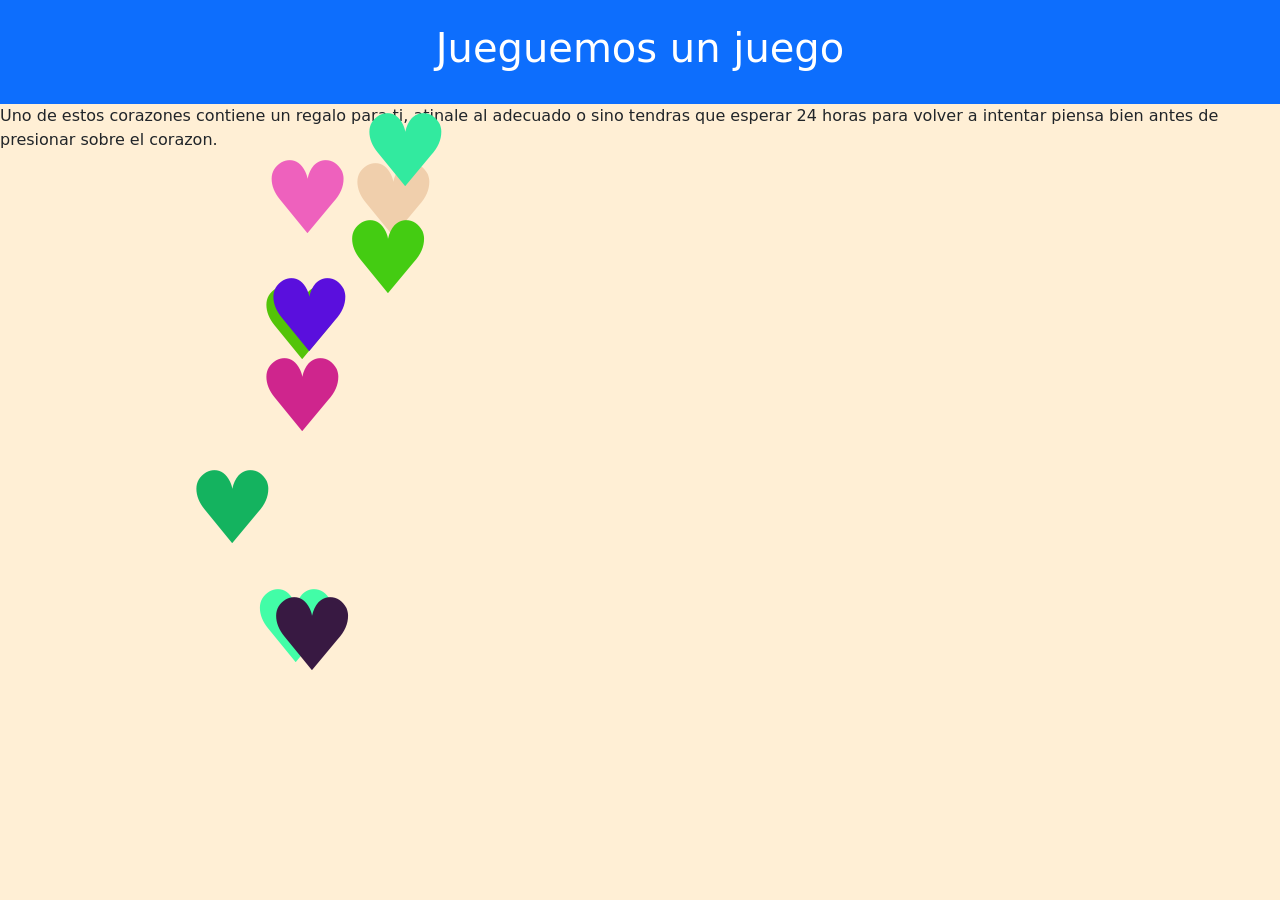
==== index.html @ c6b3d2e0 "fix: estilos" ====
<!DOCTYPE html>
<head>  
  
  <meta name="viewport" content="width=device-width, height=device-height, initial-scale=1.0, user-scalable=no;user-scalable=0;"/> 
  <link href="https://cdn.jsdelivr.net/npm/bootstrap@5.0.2/dist/css/bootstrap.min.css" rel="stylesheet" integrity="sha384-EVSTQN3/azprG1Anm3QDgpJLIm9Nao0Yz1ztcQTwFspd3yD65VohhpuuCOmLASjC" crossorigin="anonymous">
  <style>
  div>* {
    width: 50px;
    height:50px;
    background-color:transparent;
    position:fixed;
    color: green;
    font-size: 100px;
    cursor: hand;    
  }

  div.animatedDivs{
    cursor: hand;
  }

  body{
    background: papayawhip;
  }
  </style>
</head>
<body>
  <section class="text-center p-4 bg-primary text-white">
    <h1>
      Jueguemos un juego
    </h1>
  </section>  
  <p class="fs-6">
    Uno de estos corazones contiene un regalo para ti, 
    atinale al adecuado o sino tendras que esperar 24 horas para volver
    a intentar piensa bien antes de presionar sobre el corazon.
  </p>
  <div class="animatedDivs"></div>
  <script src="https://code.jquery.com/jquery-3.6.0.min.js" integrity="sha256-/xUj+3OJU5yExlq6GSYGSHk7tPXikynS7ogEvDej/m4=" crossorigin="anonymous"></script>
  <script src="./Games.js"></script>
</body>
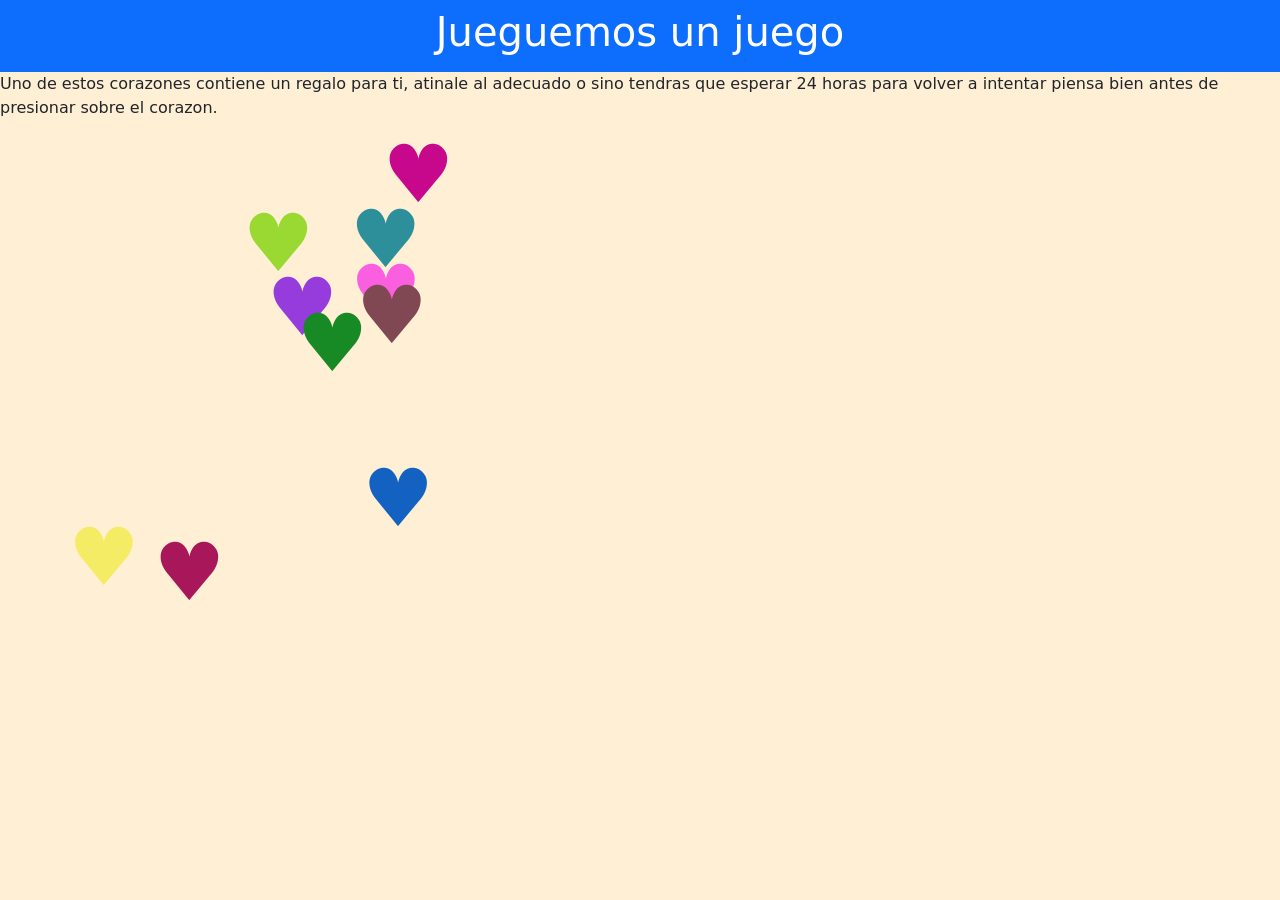
==== commit 596ac72f: "fix: estilos" ====
--- a/index.html
+++ b/index.html
@@ -10,7 +10,7 @@
     background-color:transparent;
     position:fixed;
     color: green;
-    font-size: 100px;
+    font-size: 5rem;
     cursor: hand;    
   }
 
@@ -24,7 +24,7 @@
   </style>
 </head>
 <body>
-  <section class="text-center p-4 bg-primary text-white">
+  <section class="text-center p-2 bg-primary text-white">
     <h1>
       Jueguemos un juego
     </h1>
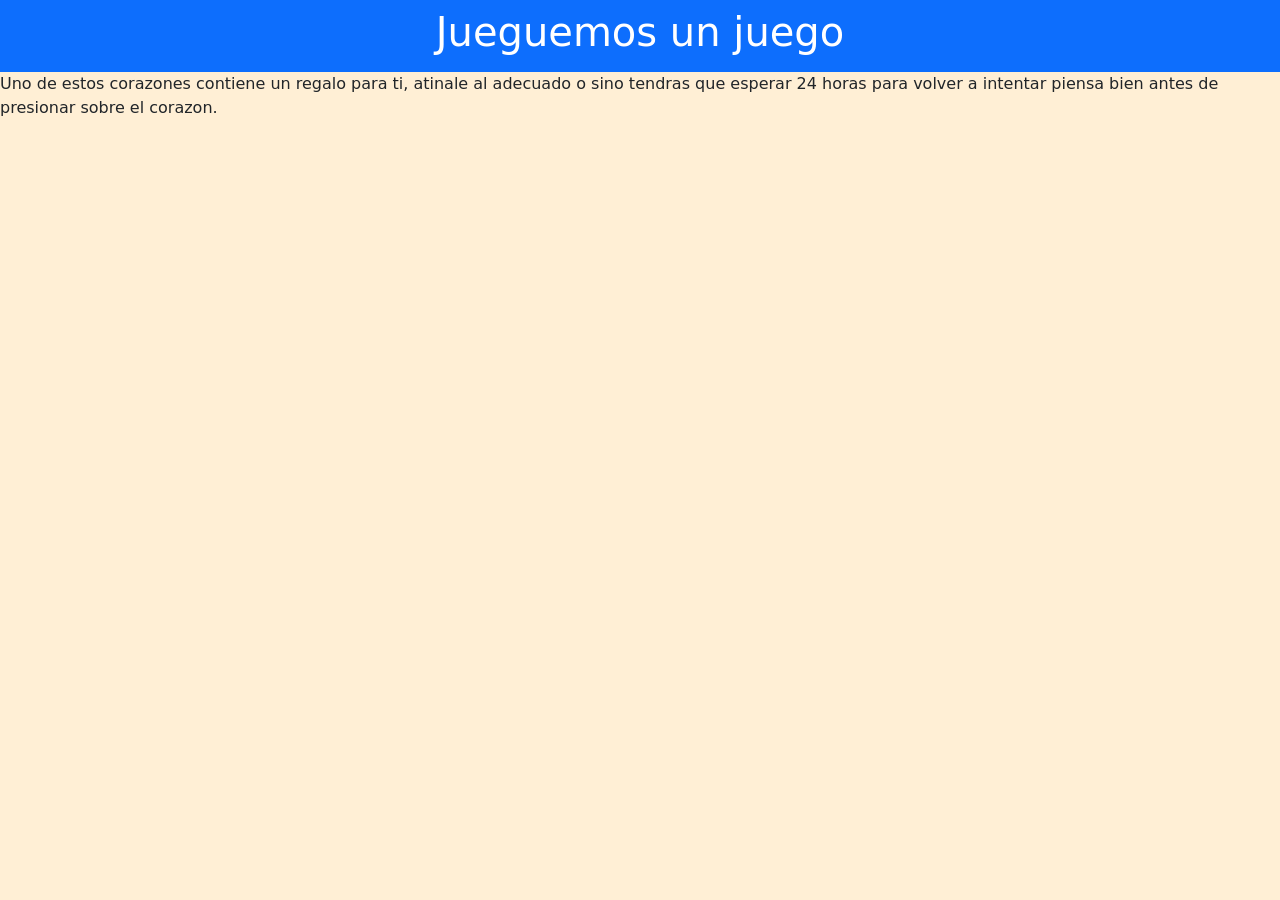
==== commit 0665fb6b: "fix: estilos" ====
--- a/index.html
+++ b/index.html
@@ -2,15 +2,16 @@
 <head>  
   
   <meta name="viewport" content="width=device-width, height=device-height, initial-scale=1.0, user-scalable=no;user-scalable=0;"/> 
+  <link rel="stylesheet" href="https://maxst.icons8.com/vue-static/landings/line-awesome/font-awesome-line-awesome/css/all.min.css">
+  <link rel="stylesheet" href="https://maxst.icons8.com/vue-static/landings/line-awesome/line-awesome/1.3.0/css/line-awesome.min.css">
   <link href="https://cdn.jsdelivr.net/npm/bootstrap@5.0.2/dist/css/bootstrap.min.css" rel="stylesheet" integrity="sha384-EVSTQN3/azprG1Anm3QDgpJLIm9Nao0Yz1ztcQTwFspd3yD65VohhpuuCOmLASjC" crossorigin="anonymous">
   <style>
   div>* {
     width: 50px;
     height:50px;
     background-color:transparent;
-    position:fixed;
-    color: green;
-    font-size: 5rem;
+    position:fixed;    
+    font-size: 3rem;
     cursor: hand;    
   }
 
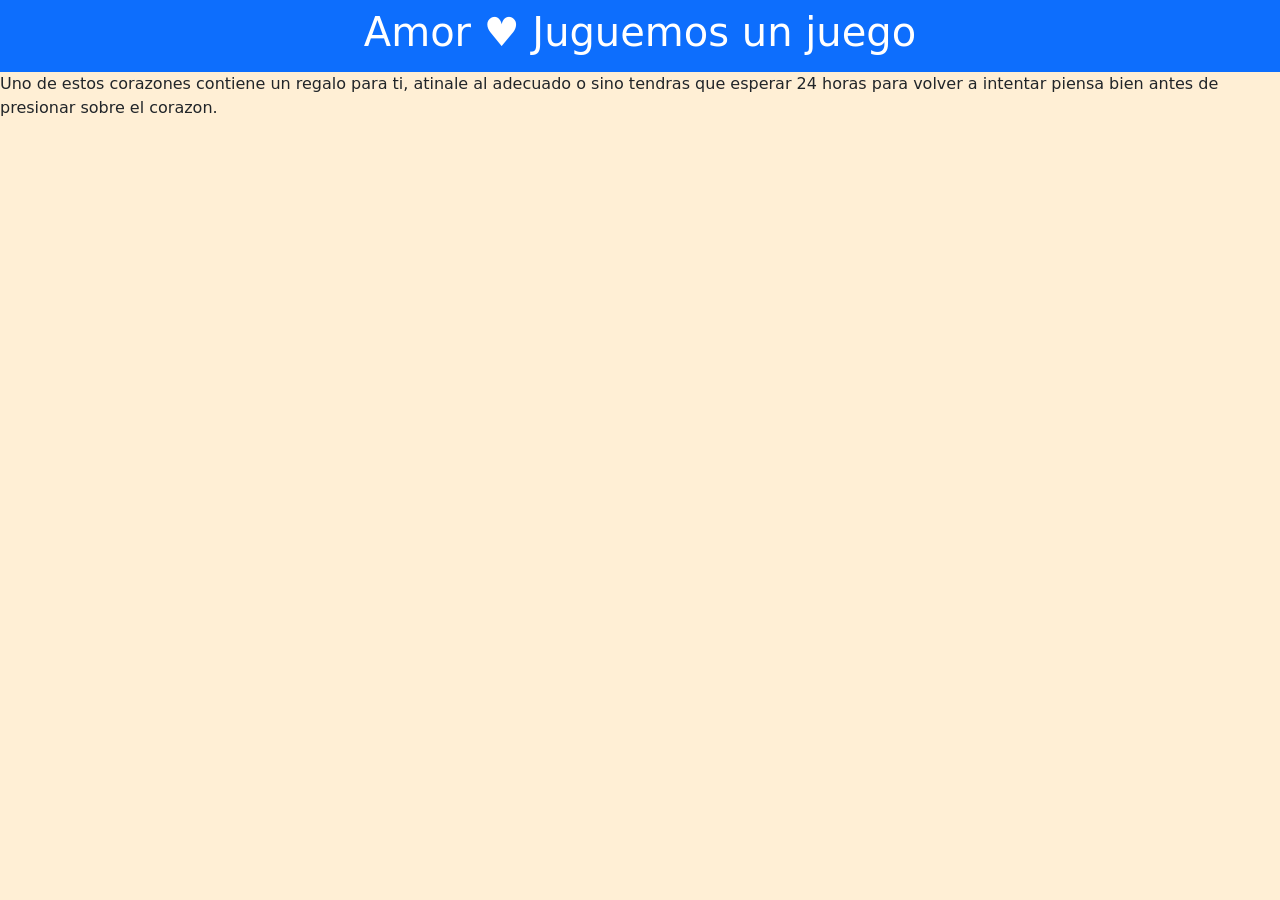
==== commit 6285d5e1: "feat: Js y mejoras feat: Js y mejoras" ====
--- a/index.html
+++ b/index.html
@@ -27,7 +27,7 @@
 <body>
   <section class="text-center p-2 bg-primary text-white">
     <h1>
-      Jueguemos un juego
+      Amor &hearts; Juguemos un juego 
     </h1>
   </section>  
   <p class="fs-6">
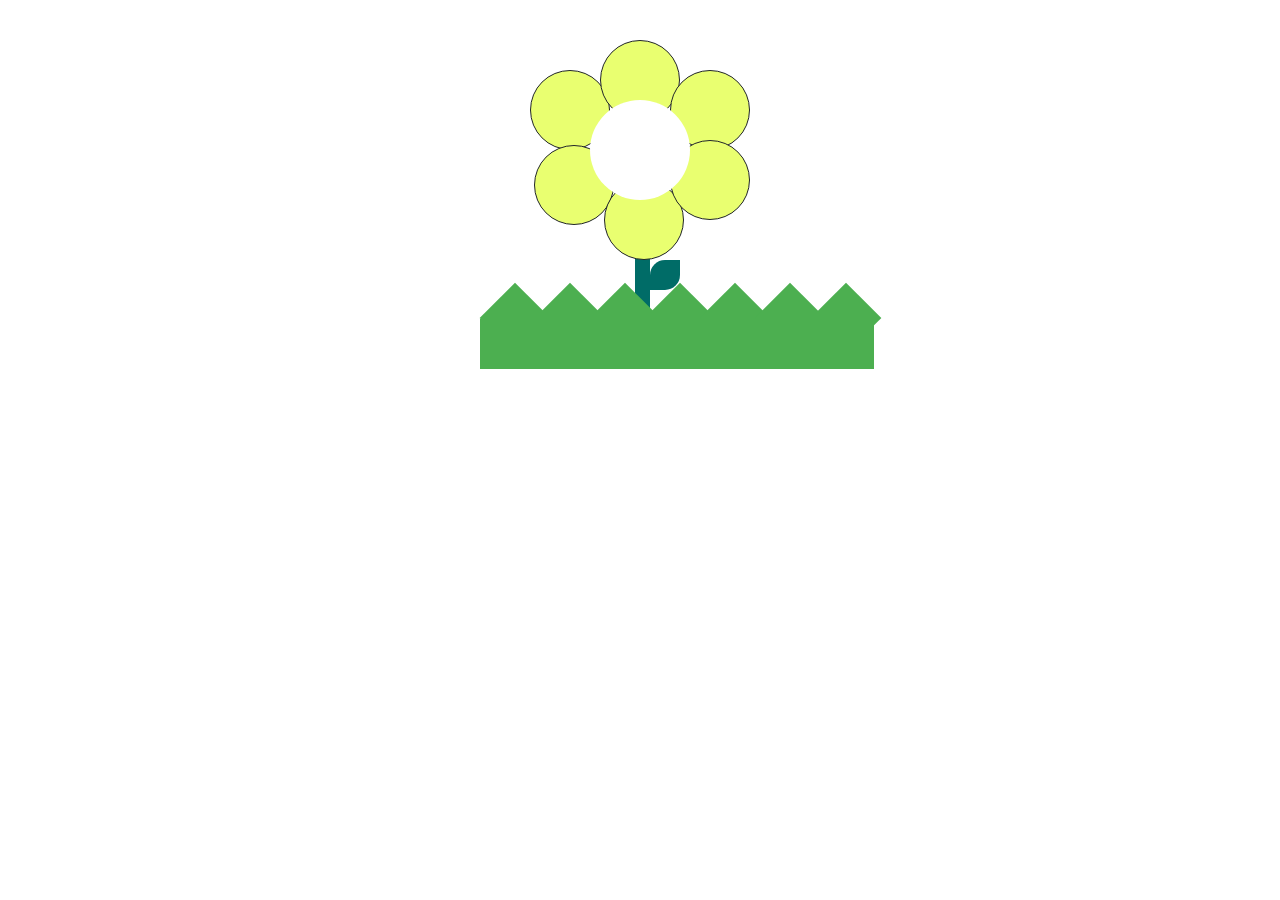
==== commit 56357425: "flores amarillas" ====
--- a/index.html
+++ b/index.html
@@ -1,41 +1,146 @@
 <!DOCTYPE html>
-<head>  
-  
-  <meta name="viewport" content="width=device-width, height=device-height, initial-scale=1.0, user-scalable=no;user-scalable=0;"/> 
-  <link rel="stylesheet" href="https://maxst.icons8.com/vue-static/landings/line-awesome/font-awesome-line-awesome/css/all.min.css">
-  <link rel="stylesheet" href="https://maxst.icons8.com/vue-static/landings/line-awesome/line-awesome/1.3.0/css/line-awesome.min.css">
-  <link href="https://cdn.jsdelivr.net/npm/bootstrap@5.0.2/dist/css/bootstrap.min.css" rel="stylesheet" integrity="sha384-EVSTQN3/azprG1Anm3QDgpJLIm9Nao0Yz1ztcQTwFspd3yD65VohhpuuCOmLASjC" crossorigin="anonymous">
-  <style>
-  div>* {
-    width: 50px;
-    height:50px;
-    background-color:transparent;
-    position:fixed;    
-    font-size: 3rem;
-    cursor: hand;    
-  }
+<html lang="en">
 
-  div.animatedDivs{
-    cursor: hand;
-  }
+<head>
+    <meta charset="UTF-8">
+    <meta name="viewport" content="width=device-width, initial-scale=1.0">
+    <link rel="stylesheet" href="styles.css">
+    <link rel="stylesheet" href="https://cdnjs.cloudflare.com/ajax/libs/animate.css/4.1.1/animate.min.css" />
+    <link href="https://cdn.jsdelivr.net/npm/bootstrap@5.3.2/dist/css/bootstrap.min.css" rel="stylesheet" crossorigin="anonymous">
+    <script>
+        window.onload = init;
+        var petalos;
+        var boton_jugar;
+        var valores;
+        let petalosTotal = 6;
 
-  body{
-    background: papayawhip;
-  }
-  </style>
+        function init() {
+            petalos = document.getElementsByClassName("petalo");
+            asignarEvento();
+            boton_jugar = document.getElementById("botonJugar");
+            boton_jugar.addEventListener("click", abrirJuego);
+        }
+        function asignarValores() {
+            var numero_aleatorio = Math.round(Math.random() * 10);
+            var moneda = numero_aleatorio > 5;
+            valores = [];
+            for (var i = 0; i < petalos.length; i++) {
+                valores[i] = moneda;
+                moneda = !moneda;
+            }
+        }
+        function abrirJuego() {
+            var ventana_actual = document.getElementById("intro");
+            var ventana_juego = document.getElementById("juego");
+            ventana_actual.className = "hidden";
+            ventana_juego.className = "animated fadeIn";
+            asignarValores();
+        }
+        function asignarEvento() {
+            for (var i = 0; i < petalos.length; i++) {
+                petalos[i].addEventListener("click", animar);
+            }
+        }
+        function colorAleatorio() {
+            var r = Math.round(Math.random() * 255);
+            var g = Math.round(Math.random() * 255);
+            var b = Math.round(Math.random() * 255);
+            return "rgb(" + r + "," + g + "," + b + ")";
+        }
+
+        function validarJugada(petalo) {
+            var indice = parseInt(petalo.substr(1));
+            var str;
+
+            if (valores[indice - 1]) {
+                str = "Me quiere";
+            }
+            else {
+                str = "No me quiere";
+            }
+            //alert(mensaje);
+            texto_mensaje.innerHTML = str;
+            mensaje.className = "mostrar animated fadeIn";
+            setTimeout(() => {
+                mensaje.className = "hidden";
+            }, 1000);
+        }
+        /*window.onload = init;
+        var petalos;
+        var contador;
+        
+        function init(){
+            var boton = document.getElementById("boton");
+            boton.addEventListener("click",animar);
+            contador = 0;
+            petalos =         document.getElementsByClassName("petalo");
+        }**/
+
+        function animar(event) {
+            var id_petalo = event.target.id;
+            var petalo = document.getElementById(id_petalo);
+
+            // Cambiar el color aleatoriamente
+            petalo.style.backgroundColor = colorAleatorio();
+
+            // Aplicar una transición de opacidad
+            petalo.style.transition = "opacity 1s"; // Ajusta la duración de la transición según tus preferencias
+            petalo.style.opacity = "0"; // Cambia la opacidad a 0 para que desaparezca suavemente
+
+            // Después de la transición, oculta el pétalo
+            petalo.addEventListener("transitionend", function () {
+                petalo.style.display = "none";
+                var texto_mensaje = document.getElementById("mensajeFinal");
+                var postit = document.getElementById("postit");
+                petalosTotal -=1;
+                if(petalosTotal==0){
+                    texto_mensaje.innerHTML = 'FELICIDADES';
+                    postit.className = ' position-fixed z-1';
+                }                
+            });
+        }
+
+    </script>
+    <title>Flor Amarilla</title>
 </head>
+
 <body>
-  <section class="text-center p-2 bg-primary text-white">
-    <h1>
-      Amor &hearts; Juguemos un juego 
-    </h1>
-  </section>  
-  <p class="fs-6">
-    Uno de estos corazones contiene un regalo para ti, 
-    atinale al adecuado o sino tendras que esperar 24 horas para volver
-    a intentar piensa bien antes de presionar sobre el corazon.
-  </p>
-  <div class="animatedDivs"></div>
-  <script src="https://code.jquery.com/jquery-3.6.0.min.js" integrity="sha256-/xUj+3OJU5yExlq6GSYGSHk7tPXikynS7ogEvDej/m4=" crossorigin="anonymous"></script>
-  <script src="./Games.js"></script>
-</body>+    <!-- Código de Natalia Ortega -->    
+    <div id="intro" class="hidden">
+        <h1>Mi primer juego</h1>
+        <p>Programación del juego para interactuar con una flor virtual y "jugar a me quiere, no me quiere"</p>
+        <input type="button" value="Jugar" id="botonJugar" />
+    </div>
+    <div id="juego">
+        <div id="postit" class="hidden">
+            <h2 id="mensajeFinal" class="pe-3">Mensaje</h2>
+            <p>En este mes de septiembre, cuando el otoño comienza a asomarse, quiero recordarte que en medio de los cambios y la transición de estaciones, eres como una hermosa flor amarilla que brilla con su propia luz.🌼✨
+        </div>
+        <div id="figura">
+            <div id="flor">
+                <div id="p1" class="petalo animated fadeIn"></div>
+                <div id="p2" class="petalo animated fadeIn"></div>
+                <div id="p3" class="petalo animated fadeIn"></div>
+                <div id="p4" class="petalo animated fadeIn"></div>
+                <div id="p5" class="petalo animated fadeIn"></div>
+                <div id="p6" class="petalo animated fadeIn"></div>
+                <div id="centro" class="animated pulse infinite"></div>
+            </div>
+            <div id="cesped">
+                <div class="manga"></div>
+                <div class="manga"></div>
+                <div class="manga"></div>
+                <div class="manga"></div>
+                <div class="manga"></div>
+                <div class="manga"></div>
+                <div class="manga"></div>
+                <div class="fondo_manga"></div>
+            </div>
+            <div id="tallo"></div>
+            <div id="hoja"></div>
+        </div>
+    </div>
+</body>
+
+
+</html>
--- a/styles.css
+++ b/styles.css
@@ -0,0 +1,180 @@
+body
+{
+	background-color: darkgrey;
+	margin: 0px;
+    padding: 0px;
+}
+h1
+{
+	color: #ff0a54;
+	text-align: center;
+}
+#mensaje{
+  position:fixed;
+  right:30%;
+  border-radius:80px;
+  width:170px;
+  height:65px;
+  background:#a9def9;  
+  padding:20px 0 0 50px;
+  font-family:sans-serif;
+  font-weight:bold;
+  font-size:20px;
+  z-index:2;
+}
+#mensaje:after{
+  content:" ";
+  position:absolute;
+  width:40px;
+  height:60px;
+  top:50px;
+  left:50px;
+  border-radius:20px;
+  box-shadow: inset 0px 0px #a9def9, inset -16px 0px 1px 2px #a9def9;
+  z-index:1;
+}
+#intro p{
+  width:400px;
+  margin:20px auto;
+  font-family:sans-serif;
+}
+.hidden{
+  display:none;
+}
+.mostrar{
+  display:block;
+}
+#botonJugar{
+  width:200px;
+  height: 70px;
+  margin:0 auto;
+  display:block;
+  font-size:30px;
+  background-color:#99c1de;
+  color:#27187e;
+  border:0;
+  border-radius:20px;
+  cursor:pointer;
+}
+div.petalo
+{
+	background-color:#e9ff70;
+	border-radius: 40px;
+	width: 80px;
+	height: 80px;
+	position: absolute;
+    border: 1px solid;
+}
+#centro
+{
+	background-color: white;
+	border-radius: 50px;
+	-webkit-border-radius: 50px;
+	-moz-border-radius: 50px;
+	-ms-border-radius: 50px;
+	-o-border-radius: 50px;
+	width: 100px;
+	height: 100px;
+	top:50%;
+	left:50%;
+	position: absolute;
+	margin-top: -50px;
+	margin-left: -50px;
+}
+#tallo
+{
+	width: 15px;
+	height: 150px;
+	background-color: #006c67;
+	margin-top: -100px;
+	margin-left: 145px;
+}
+#hoja
+{
+	background-color: #006c67;
+	border-radius: 15px 0px 15px 0px;
+	width: 30px;
+	height: 30px;
+	margin-left: 160px;
+	margin-top: -90px;
+	position: absolute;
+}
+
+#flor
+{
+	width: 300px;
+	height: 300px;
+	background-color: transparent;
+	position: relative;
+}
+#p1
+{
+	top:70px;
+	left:40px;
+}
+#p2
+{
+	top:40px;
+	left:110px;
+}
+#p3
+{
+	top:70px;
+	left:180px;
+}
+#p4
+{
+	top:145px;
+	left:44px;
+}
+#p5
+{
+	top:180px;
+	left:114px;
+}
+#p6
+{
+	top:140px;
+	left:180px;
+}
+#figura{
+	position: relative;
+	background-color: transparent;
+	top:0px ;
+	left: 0px;
+	width: 300px;
+	margin: auto;
+}
+#cesped{
+	position: absolute;
+	width: 394px;	
+	bottom: 0px;
+}
+.manga{
+	background: #4CAF50;
+	transform:rotate(45deg);
+	-webkit-transform:rotate(45deg);
+	-moz-transform:rotate(45deg);
+	-ms-transform:rotate(45deg);
+	-o-transform:rotate(45deg);
+	width: 50px;
+	height: 50px;
+	display: inline-block;
+}
+.fondo_manga{
+  background: #4CAF50;
+  height: 50px;
+  left: -10px;
+  position: absolute;
+  top: 26px;
+  width: 394px;
+}
+
+#postit{
+  position:fixed;
+  background:#e9ff70;
+  width:100%;
+  height:100%;  
+  padding:20px;
+  overflow-y: auto;
+}
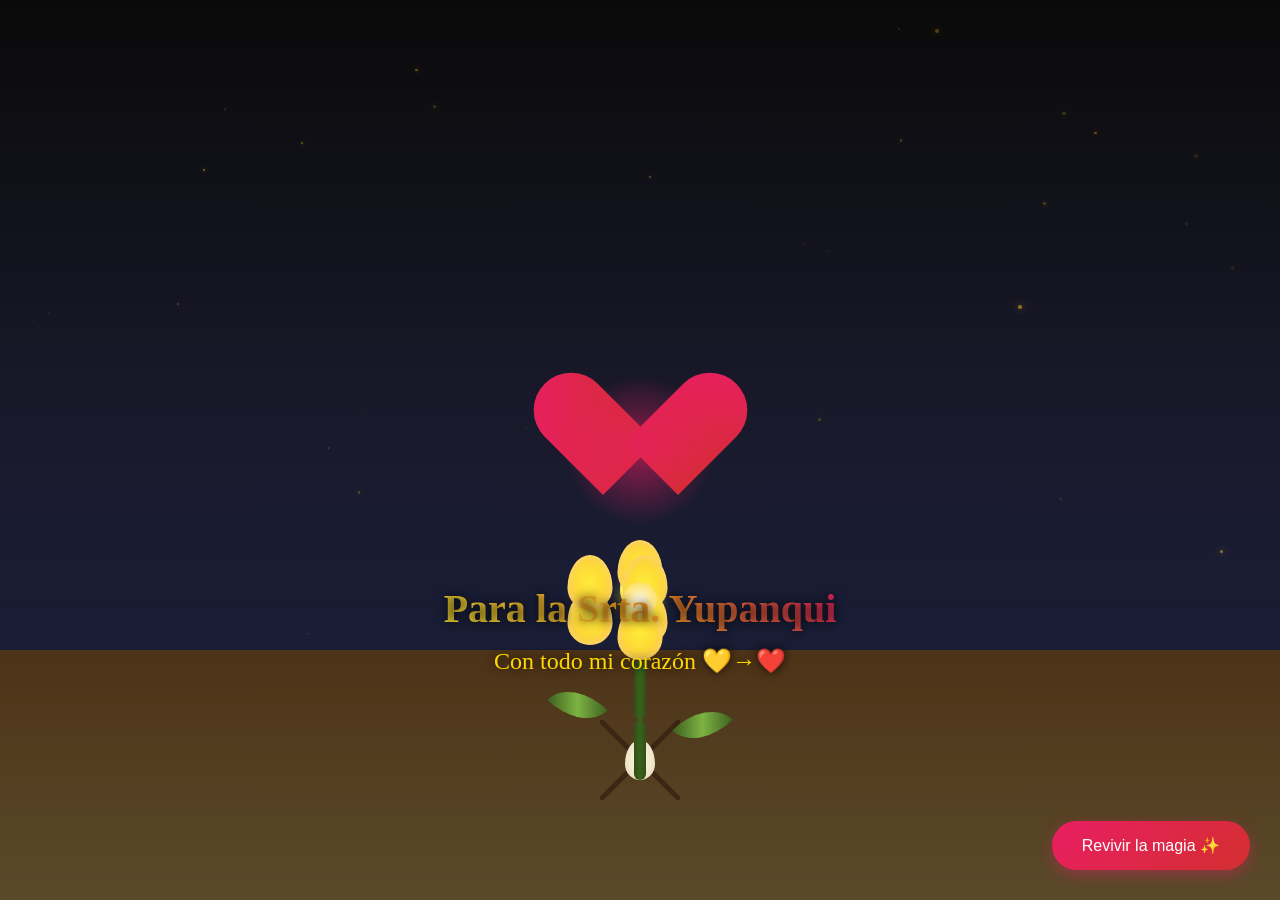
==== commit 6d0ccaf6: "detalle" ====
--- a/index.html
+++ b/index.html
@@ -1,146 +1,83 @@
 <!DOCTYPE html>
-<html lang="en">
-
+<html lang="es">
 <head>
     <meta charset="UTF-8">
     <meta name="viewport" content="width=device-width, initial-scale=1.0">
+    <title>El Renacer del Amor</title>
     <link rel="stylesheet" href="styles.css">
-    <link rel="stylesheet" href="https://cdnjs.cloudflare.com/ajax/libs/animate.css/4.1.1/animate.min.css" />
-    <link href="https://cdn.jsdelivr.net/npm/bootstrap@5.3.2/dist/css/bootstrap.min.css" rel="stylesheet" crossorigin="anonymous">
-    <script>
-        window.onload = init;
-        var petalos;
-        var boton_jugar;
-        var valores;
-        let petalosTotal = 6;
+</head>
+<body>
+    <div class="scene">
+        <!-- Fondo con partículas -->
+        <div class="particles-container"></div>
 
-        function init() {
-            petalos = document.getElementsByClassName("petalo");
-            asignarEvento();
-            boton_jugar = document.getElementById("botonJugar");
-            boton_jugar.addEventListener("click", abrirJuego);
-        }
-        function asignarValores() {
-            var numero_aleatorio = Math.round(Math.random() * 10);
-            var moneda = numero_aleatorio > 5;
-            valores = [];
-            for (var i = 0; i < petalos.length; i++) {
-                valores[i] = moneda;
-                moneda = !moneda;
-            }
-        }
-        function abrirJuego() {
-            var ventana_actual = document.getElementById("intro");
-            var ventana_juego = document.getElementById("juego");
-            ventana_actual.className = "hidden";
-            ventana_juego.className = "animated fadeIn";
-            asignarValores();
-        }
-        function asignarEvento() {
-            for (var i = 0; i < petalos.length; i++) {
-                petalos[i].addEventListener("click", animar);
-            }
-        }
-        function colorAleatorio() {
-            var r = Math.round(Math.random() * 255);
-            var g = Math.round(Math.random() * 255);
-            var b = Math.round(Math.random() * 255);
-            return "rgb(" + r + "," + g + "," + b + ")";
-        }
+        <!-- Tierra -->
+        <div class="ground">
+            <div class="soil"></div>
+            <div class="cracks"></div>
+        </div>
 
-        function validarJugada(petalo) {
-            var indice = parseInt(petalo.substr(1));
-            var str;
+        <!-- Gota de agua -->
+        <div class="water-drop"></div>
 
-            if (valores[indice - 1]) {
-                str = "Me quiere";
-            }
-            else {
-                str = "No me quiere";
-            }
-            //alert(mensaje);
-            texto_mensaje.innerHTML = str;
-            mensaje.className = "mostrar animated fadeIn";
-            setTimeout(() => {
-                mensaje.className = "hidden";
-            }, 1000);
-        }
-        /*window.onload = init;
-        var petalos;
-        var contador;
-        
-        function init(){
-            var boton = document.getElementById("boton");
-            boton.addEventListener("click",animar);
-            contador = 0;
-            petalos =         document.getElementsByClassName("petalo");
-        }**/
+        <!-- Semilla bajo tierra -->
+        <div class="seed">
+            <div class="seed-glow"></div>
+        </div>
 
-        function animar(event) {
-            var id_petalo = event.target.id;
-            var petalo = document.getElementById(id_petalo);
+        <!-- Planta creciendo -->
+        <div class="plant">
+            <!-- Tallo -->
+            <div class="stem">
+                <div class="stem-segment stem-1"></div>
+                <div class="stem-segment stem-2"></div>
+                <div class="stem-segment stem-3"></div>
+            </div>
 
-            // Cambiar el color aleatoriamente
-            petalo.style.backgroundColor = colorAleatorio();
+            <!-- Hojas -->
+            <div class="leaves">
+                <div class="leaf leaf-left"></div>
+                <div class="leaf leaf-right"></div>
+            </div>
 
-            // Aplicar una transición de opacidad
-            petalo.style.transition = "opacity 1s"; // Ajusta la duración de la transición según tus preferencias
-            petalo.style.opacity = "0"; // Cambia la opacidad a 0 para que desaparezca suavemente
+            <!-- Capullo -->
+            <div class="bud">
+                <div class="bud-inner"></div>
+            </div>
 
-            // Después de la transición, oculta el pétalo
-            petalo.addEventListener("transitionend", function () {
-                petalo.style.display = "none";
-                var texto_mensaje = document.getElementById("mensajeFinal");
-                var postit = document.getElementById("postit");
-                petalosTotal -=1;
-                if(petalosTotal==0){
-                    texto_mensaje.innerHTML = 'FELICIDADES';
-                    postit.className = ' position-fixed z-1';
-                }                
-            });
-        }
+            <!-- Flor -->
+            <div class="flower">
+                <div class="petal petal-1"></div>
+                <div class="petal petal-2"></div>
+                <div class="petal petal-3"></div>
+                <div class="petal petal-4"></div>
+                <div class="petal petal-5"></div>
+                <div class="petal petal-6"></div>
+                <div class="flower-center"></div>
+            </div>
+        </div>
 
-    </script>
-    <title>Flor Amarilla</title>
-</head>
+        <!-- Corazón final -->
+        <div class="heart">
+            <div class="heart-left"></div>
+            <div class="heart-right"></div>
+            <div class="heart-glow"></div>
+        </div>
 
-<body>
-    <!-- Código de Natalia Ortega -->    
-    <div id="intro" class="hidden">
-        <h1>Mi primer juego</h1>
-        <p>Programación del juego para interactuar con una flor virtual y "jugar a me quiere, no me quiere"</p>
-        <input type="button" value="Jugar" id="botonJugar" />
-    </div>
-    <div id="juego">
-        <div id="postit" class="hidden">
-            <h2 id="mensajeFinal" class="pe-3">Mensaje</h2>
-            <p>En este mes de septiembre, cuando el otoño comienza a asomarse, quiero recordarte que en medio de los cambios y la transición de estaciones, eres como una hermosa flor amarilla que brilla con su propia luz.🌼✨
-        </div>
-        <div id="figura">
-            <div id="flor">
-                <div id="p1" class="petalo animated fadeIn"></div>
-                <div id="p2" class="petalo animated fadeIn"></div>
-                <div id="p3" class="petalo animated fadeIn"></div>
-                <div id="p4" class="petalo animated fadeIn"></div>
-                <div id="p5" class="petalo animated fadeIn"></div>
-                <div id="p6" class="petalo animated fadeIn"></div>
-                <div id="centro" class="animated pulse infinite"></div>
-            </div>
-            <div id="cesped">
-                <div class="manga"></div>
-                <div class="manga"></div>
-                <div class="manga"></div>
-                <div class="manga"></div>
-                <div class="manga"></div>
-                <div class="manga"></div>
-                <div class="manga"></div>
-                <div class="fondo_manga"></div>
-            </div>
-            <div id="tallo"></div>
-            <div id="hoja"></div>
+        <!-- Textos sentimentales -->
+        <div class="text-overlay text-1">Todo comienza con una chispa...</div>
+        <div class="text-overlay text-2">Creciendo juntos...</div>
+        <div class="text-overlay text-3">Floreciendo en ti...</div>
+        <div class="text-overlay text-4">Nuestro amor, eterno.</div>
+        <div class="text-overlay text-final">
+            <h2>Para la Srta. Yupanqui</h2>
+            <p>Con todo mi corazón 💛→❤️</p>
         </div>
     </div>
+
+    <!-- Botón de reinicio -->
+    <button class="restart-btn" onclick="restartAnimation()">Revivir la magia ✨</button>
+
+    <script src="script.js"></script>
 </body>
-
-
-</html>+</html>
--- a/styles.css
+++ b/styles.css
@@ -1,180 +1,510 @@
-body
-{
-	background-color: darkgrey;
-	margin: 0px;
-    padding: 0px;
-}
-h1
-{
-	color: #ff0a54;
-	text-align: center;
-}
-#mensaje{
-  position:fixed;
-  right:30%;
-  border-radius:80px;
-  width:170px;
-  height:65px;
-  background:#a9def9;  
-  padding:20px 0 0 50px;
-  font-family:sans-serif;
-  font-weight:bold;
-  font-size:20px;
-  z-index:2;
-}
-#mensaje:after{
-  content:" ";
-  position:absolute;
-  width:40px;
-  height:60px;
-  top:50px;
-  left:50px;
-  border-radius:20px;
-  box-shadow: inset 0px 0px #a9def9, inset -16px 0px 1px 2px #a9def9;
-  z-index:1;
-}
-#intro p{
-  width:400px;
-  margin:20px auto;
-  font-family:sans-serif;
-}
-.hidden{
-  display:none;
-}
-.mostrar{
-  display:block;
-}
-#botonJugar{
-  width:200px;
-  height: 70px;
-  margin:0 auto;
-  display:block;
-  font-size:30px;
-  background-color:#99c1de;
-  color:#27187e;
-  border:0;
-  border-radius:20px;
-  cursor:pointer;
-}
-div.petalo
-{
-	background-color:#e9ff70;
-	border-radius: 40px;
-	width: 80px;
-	height: 80px;
-	position: absolute;
-    border: 1px solid;
-}
-#centro
-{
-	background-color: white;
-	border-radius: 50px;
-	-webkit-border-radius: 50px;
-	-moz-border-radius: 50px;
-	-ms-border-radius: 50px;
-	-o-border-radius: 50px;
-	width: 100px;
-	height: 100px;
-	top:50%;
-	left:50%;
-	position: absolute;
-	margin-top: -50px;
-	margin-left: -50px;
-}
-#tallo
-{
-	width: 15px;
-	height: 150px;
-	background-color: #006c67;
-	margin-top: -100px;
-	margin-left: 145px;
-}
-#hoja
-{
-	background-color: #006c67;
-	border-radius: 15px 0px 15px 0px;
-	width: 30px;
-	height: 30px;
-	margin-left: 160px;
-	margin-top: -90px;
-	position: absolute;
-}
-
-#flor
-{
-	width: 300px;
-	height: 300px;
-	background-color: transparent;
-	position: relative;
-}
-#p1
-{
-	top:70px;
-	left:40px;
-}
-#p2
-{
-	top:40px;
-	left:110px;
-}
-#p3
-{
-	top:70px;
-	left:180px;
-}
-#p4
-{
-	top:145px;
-	left:44px;
-}
-#p5
-{
-	top:180px;
-	left:114px;
-}
-#p6
-{
-	top:140px;
-	left:180px;
-}
-#figura{
-	position: relative;
-	background-color: transparent;
-	top:0px ;
-	left: 0px;
-	width: 300px;
-	margin: auto;
-}
-#cesped{
-	position: absolute;
-	width: 394px;	
-	bottom: 0px;
-}
-.manga{
-	background: #4CAF50;
-	transform:rotate(45deg);
-	-webkit-transform:rotate(45deg);
-	-moz-transform:rotate(45deg);
-	-ms-transform:rotate(45deg);
-	-o-transform:rotate(45deg);
-	width: 50px;
-	height: 50px;
-	display: inline-block;
-}
-.fondo_manga{
-  background: #4CAF50;
-  height: 50px;
-  left: -10px;
-  position: absolute;
-  top: 26px;
-  width: 394px;
-}
-
-#postit{
-  position:fixed;
-  background:#e9ff70;
-  width:100%;
-  height:100%;  
-  padding:20px;
-  overflow-y: auto;
-}+* {
+    margin: 0;
+    padding: 0;
+    box-sizing: border-box;
+}
+
+body {
+    overflow: hidden;
+    font-family: 'Georgia', serif;
+    background: linear-gradient(to bottom, #0a0a0a 0%, #1a1a2e 50%, #16213e 100%);
+    height: 100vh;
+}
+
+.scene {
+    position: relative;
+    width: 100%;
+    height: 100vh;
+    overflow: hidden;
+}
+
+/* ==================== PARTÍCULAS DE FONDO ==================== */
+.particles-container {
+    position: absolute;
+    width: 100%;
+    height: 100%;
+    pointer-events: none;
+    z-index: 1;
+}
+
+/* ==================== TIERRA ==================== */
+.ground {
+    position: absolute;
+    bottom: 0;
+    left: 0;
+    width: 100%;
+    height: 250px;
+    z-index: 5;
+}
+
+.soil {
+    position: absolute;
+    bottom: 0;
+    width: 100%;
+    height: 100%;
+    background: linear-gradient(to bottom, #3d2817 0%, #654321 100%);
+    animation: soil-moisten 3s ease-out forwards;
+    animation-delay: 3s;
+}
+
+.cracks {
+    position: absolute;
+    bottom: 100px;
+    left: 50%;
+    transform: translateX(-50%);
+    width: 80px;
+    height: 80px;
+    opacity: 0.6;
+    background:
+        linear-gradient(45deg, transparent 48%, #2d1810 48%, #2d1810 52%, transparent 52%),
+        linear-gradient(-45deg, transparent 48%, #2d1810 48%, #2d1810 52%, transparent 52%);
+}
+
+@keyframes soil-moisten {
+    from { background: linear-gradient(to bottom, #3d2817 0%, #654321 100%); }
+    to { background: linear-gradient(to bottom, #4d3317 0%, #5a4a2a 100%); }
+}
+
+/* ==================== GOTA DE AGUA ==================== */
+.water-drop {
+    position: absolute;
+    top: 20%;
+    left: 50%;
+    transform: translateX(-50%);
+    width: 20px;
+    height: 28px;
+    background: radial-gradient(circle at 30% 30%, rgba(255, 255, 255, 0.9), rgba(100, 180, 255, 0.8));
+    border-radius: 50% 50% 50% 50% / 60% 60% 40% 40%;
+    opacity: 0;
+    z-index: 10;
+    animation: drop-fall 2s ease-in forwards;
+    animation-delay: 2s;
+    box-shadow: 0 0 10px rgba(100, 180, 255, 0.6);
+}
+
+@keyframes drop-fall {
+    0% { top: 20%; opacity: 1; }
+    90% { top: 62%; opacity: 1; }
+    100% { top: 62%; opacity: 0; transform: translateX(-50%) scale(1.5); }
+}
+
+/* ==================== SEMILLA ==================== */
+.seed {
+    position: absolute;
+    bottom: 120px;
+    left: 50%;
+    transform: translateX(-50%);
+    width: 30px;
+    height: 40px;
+    background: radial-gradient(ellipse at center, #fff9e6 0%, #e6d9b8 100%);
+    border-radius: 50% 50% 50% 50% / 60% 60% 40% 40%;
+    opacity: 0;
+    z-index: 6;
+    animation: seed-glow 2s ease-in-out forwards;
+    animation-delay: 4s;
+}
+
+.seed-glow {
+    position: absolute;
+    top: 50%;
+    left: 50%;
+    transform: translate(-50%, -50%);
+    width: 100%;
+    height: 100%;
+    background: radial-gradient(circle, rgba(255, 215, 0, 0.6) 0%, transparent 70%);
+    border-radius: 50%;
+    animation: glow-pulse 2s ease-in-out infinite;
+    animation-delay: 4.5s;
+    opacity: 0;
+}
+
+@keyframes seed-glow {
+    0% { opacity: 0; }
+    50% { opacity: 0.3; }
+    100% { opacity: 1; }
+}
+
+@keyframes glow-pulse {
+    0%, 100% { transform: translate(-50%, -50%) scale(1); opacity: 0.4; }
+    50% { transform: translate(-50%, -50%) scale(1.3); opacity: 0.8; }
+}
+
+/* ==================== TALLO ==================== */
+.plant {
+    position: absolute;
+    bottom: 120px;
+    left: 50%;
+    transform: translateX(-50%);
+    z-index: 7;
+}
+
+.stem {
+    position: relative;
+    width: 12px;
+    margin: 0 auto;
+}
+
+.stem-segment {
+    width: 12px;
+    background: linear-gradient(to right, #2d5016 0%, #3d6020 50%, #2d5016 100%);
+    border-radius: 6px;
+    transform-origin: bottom center;
+    opacity: 0;
+}
+
+.stem-1 {
+    height: 60px;
+    animation: stem-grow 2s ease-out forwards;
+    animation-delay: 6s;
+}
+
+.stem-2 {
+    height: 60px;
+    animation: stem-grow 2s ease-out forwards;
+    animation-delay: 7.5s;
+}
+
+.stem-3 {
+    height: 60px;
+    animation: stem-grow 2s ease-out forwards;
+    animation-delay: 9s;
+}
+
+@keyframes stem-grow {
+    0% { height: 0; opacity: 0; }
+    10% { opacity: 1; }
+    100% { height: 60px; opacity: 1; }
+}
+
+/* ==================== HOJAS ==================== */
+.leaves {
+    position: absolute;
+    top: 80px;
+    left: 50%;
+    transform: translateX(-50%);
+    width: 100px;
+}
+
+.leaf {
+    position: absolute;
+    width: 35px;
+    height: 50px;
+    background: linear-gradient(135deg, #3d6020 0%, #7cb342 50%, #3d6020 100%);
+    border-radius: 0 100% 0 100%;
+    opacity: 0;
+}
+
+.leaf-left {
+    left: -30px;
+    top: 0;
+    transform: rotate(-45deg);
+    animation: leaf-unfold-left 2s ease-out forwards, leaf-breathe 3s ease-in-out infinite;
+    animation-delay: 10.5s, 12.5s;
+}
+
+.leaf-right {
+    right: -30px;
+    top: 20px;
+    transform: rotate(45deg) scaleX(-1);
+    animation: leaf-unfold-right 2s ease-out forwards, leaf-breathe 3s ease-in-out infinite;
+    animation-delay: 11s, 13s;
+}
+
+@keyframes leaf-unfold-left {
+    0% { opacity: 0; transform: rotate(-90deg) scale(0); }
+    100% { opacity: 1; transform: rotate(-45deg) scale(1); }
+}
+
+@keyframes leaf-unfold-right {
+    0% { opacity: 0; transform: rotate(90deg) scaleX(-1) scale(0); }
+    100% { opacity: 1; transform: rotate(45deg) scaleX(-1) scale(1); }
+}
+
+@keyframes leaf-breathe {
+    0%, 100% { transform: rotate(-45deg) translateY(0); }
+    50% { transform: rotate(-45deg) translateY(-3px); }
+}
+
+/* ==================== CAPULLO ==================== */
+.bud {
+    position: absolute;
+    top: -40px;
+    left: 50%;
+    transform: translateX(-50%);
+    width: 40px;
+    height: 50px;
+    background: linear-gradient(to bottom, #fff9c4 0%, #ffeb3b 100%);
+    border-radius: 50% 50% 40% 40% / 60% 60% 40% 40%;
+    opacity: 0;
+    animation: bud-appear 2s ease-out forwards, bud-heartbeat 1.5s ease-in-out infinite;
+    animation-delay: 13s, 15s;
+    z-index: 8;
+}
+
+.bud-inner {
+    position: absolute;
+    top: 10%;
+    left: 50%;
+    transform: translateX(-50%);
+    width: 60%;
+    height: 60%;
+    background: radial-gradient(circle, rgba(255, 255, 255, 0.5) 0%, transparent 70%);
+    border-radius: 50%;
+}
+
+@keyframes bud-appear {
+    0% { opacity: 0; transform: translateX(-50%) scale(0); }
+    100% { opacity: 1; transform: translateX(-50%) scale(1); }
+}
+
+@keyframes bud-heartbeat {
+    0%, 100% { transform: translateX(-50%) scale(1); }
+    50% { transform: translateX(-50%) scale(1.08); }
+}
+
+/* ==================== FLOR ==================== */
+.flower {
+    position: absolute;
+    top: -60px;
+    left: 50%;
+    transform: translateX(-50%);
+    width: 120px;
+    height: 120px;
+    opacity: 0;
+    animation: flower-bloom 3s ease-out forwards;
+    animation-delay: 17s;
+    z-index: 9;
+}
+
+.petal {
+    position: absolute;
+    width: 45px;
+    height: 55px;
+    background: radial-gradient(ellipse at center, #ffeb3b 0%, #fdd835 50%, #f9a825 100%);
+    border-radius: 50% 50% 50% 50% / 60% 60% 40% 40%;
+    transform-origin: center center;
+    box-shadow: inset 0 0 10px rgba(255, 255, 255, 0.5);
+}
+
+.petal-1 { top: 0; left: 50%; transform: translate(-50%, 0) rotate(0deg) scale(0); }
+.petal-2 { top: 15px; right: 10px; transform: translate(0, 0) rotate(60deg) scale(0); }
+.petal-3 { bottom: 15px; right: 10px; transform: translate(0, 0) rotate(120deg) scale(0); }
+.petal-4 { bottom: 0; left: 50%; transform: translate(-50%, 0) rotate(180deg) scale(0); }
+.petal-5 { bottom: 15px; left: 10px; transform: translate(0, 0) rotate(240deg) scale(0); }
+.petal-6 { top: 15px; left: 10px; transform: translate(0, 0) rotate(300deg) scale(0); }
+
+.petal-1 { animation: petal-open 0.8s ease-out forwards; animation-delay: 17.2s; }
+.petal-2 { animation: petal-open 0.8s ease-out forwards; animation-delay: 17.5s; }
+.petal-3 { animation: petal-open 0.8s ease-out forwards; animation-delay: 17.8s; }
+.petal-4 { animation: petal-open 0.8s ease-out forwards; animation-delay: 18.1s; }
+.petal-5 { animation: petal-open 0.8s ease-out forwards; animation-delay: 18.4s; }
+.petal-6 { animation: petal-open 0.8s ease-out forwards; animation-delay: 18.7s; }
+
+@keyframes flower-bloom {
+    0% { opacity: 0; }
+    100% { opacity: 1; }
+}
+
+@keyframes petal-open {
+    0% { transform: translate(-50%, 0) rotate(0deg) scale(0); }
+    100% { transform: translate(-50%, 0) rotate(0deg) scale(1); }
+}
+
+.flower-center {
+    position: absolute;
+    top: 50%;
+    left: 50%;
+    transform: translate(-50%, -50%);
+    width: 35px;
+    height: 35px;
+    background: radial-gradient(circle, #fff9e6 0%, #fdd835 100%);
+    border-radius: 50%;
+    box-shadow: 0 0 15px rgba(255, 235, 59, 0.8);
+    animation: center-glow 2s ease-in-out infinite;
+    animation-delay: 19s;
+}
+
+@keyframes center-glow {
+    0%, 100% { box-shadow: 0 0 15px rgba(255, 235, 59, 0.8); }
+    50% { box-shadow: 0 0 25px rgba(255, 215, 0, 1); }
+}
+
+/* ==================== CORAZÓN ==================== */
+.heart {
+    position: absolute;
+    top: 50%;
+    left: 50%;
+    transform: translate(-50%, -50%) scale(0);
+    width: 150px;
+    height: 150px;
+    opacity: 0;
+    animation: heart-appear 3s ease-out forwards, heart-beat 1.2s ease-in-out infinite;
+    animation-delay: 22s, 25s;
+    z-index: 10;
+}
+
+.heart-left,
+.heart-right {
+    position: absolute;
+    width: 75px;
+    height: 120px;
+    background: linear-gradient(135deg, #e91e63 0%, #d32f2f 100%);
+    border-radius: 75px 75px 0 0;
+}
+
+.heart-left {
+    top: 0;
+    left: 37.5px;
+    transform: rotate(-45deg);
+    transform-origin: 0 100%;
+}
+
+.heart-right {
+    top: 0;
+    left: 37.5px;
+    transform: rotate(45deg);
+    transform-origin: 100% 100%;
+}
+
+.heart-glow {
+    position: absolute;
+    top: 50%;
+    left: 50%;
+    transform: translate(-50%, -50%);
+    width: 100%;
+    height: 100%;
+    background: radial-gradient(circle, rgba(233, 30, 99, 0.6) 0%, transparent 70%);
+    border-radius: 50%;
+    animation: heart-glow-pulse 1.5s ease-in-out infinite;
+    animation-delay: 25s;
+}
+
+@keyframes heart-appear {
+    0% { opacity: 0; transform: translate(-50%, -50%) scale(0); }
+    50% { transform: translate(-50%, -50%) scale(1.15); }
+    100% { opacity: 1; transform: translate(-50%, -50%) scale(1); }
+}
+
+@keyframes heart-beat {
+    0%, 100% { transform: translate(-50%, -50%) scale(1); }
+    25% { transform: translate(-50%, -50%) scale(1.08); }
+    50% { transform: translate(-50%, -50%) scale(1); }
+}
+
+@keyframes heart-glow-pulse {
+    0%, 100% { opacity: 0.4; transform: translate(-50%, -50%) scale(1); }
+    50% { opacity: 0.8; transform: translate(-50%, -50%) scale(1.2); }
+}
+
+/* ==================== TEXTOS OVERLAY ==================== */
+.text-overlay {
+    position: absolute;
+    left: 50%;
+    transform: translateX(-50%);
+    text-align: center;
+    color: #ffffff;
+    font-size: 1.5rem;
+    opacity: 0;
+    z-index: 15;
+    text-shadow: 0 0 10px rgba(0, 0, 0, 0.8);
+    pointer-events: none;
+}
+
+.text-1 {
+    top: 20%;
+    animation: text-fade 3s ease-in-out forwards;
+    animation-delay: 3s;
+}
+
+.text-2 {
+    top: 25%;
+    animation: text-fade 3s ease-in-out forwards;
+    animation-delay: 10s;
+}
+
+.text-3 {
+    top: 30%;
+    animation: text-fade 3s ease-in-out forwards;
+    animation-delay: 17s;
+}
+
+.text-4 {
+    top: 25%;
+    animation: text-fade 4s ease-in-out forwards;
+    animation-delay: 24s;
+}
+
+.text-final {
+    top: 65%;
+    font-size: 1.2rem;
+    animation: text-final-appear 3s ease-out forwards;
+    animation-delay: 28s;
+}
+
+.text-final h2 {
+    font-size: 2.5rem;
+    margin-bottom: 15px;
+    background: linear-gradient(45deg, #ffeb3b, #ffa726, #e91e63);
+    -webkit-background-clip: text;
+    -webkit-text-fill-color: transparent;
+    background-clip: text;
+}
+
+.text-final p {
+    font-size: 1.5rem;
+    color: #ffd700;
+}
+
+@keyframes text-fade {
+    0%, 80% { opacity: 0; transform: translateX(-50%) translateY(20px); }
+    10%, 70% { opacity: 1; transform: translateX(-50%) translateY(0); }
+    100% { opacity: 0; transform: translateX(-50%) translateY(-20px); }
+}
+
+@keyframes text-final-appear {
+    0% { opacity: 0; transform: translateX(-50%) translateY(40px); }
+    100% { opacity: 1; transform: translateX(-50%) translateY(0); }
+}
+
+/* ==================== BOTÓN REINICIO ==================== */
+.restart-btn {
+    position: fixed;
+    bottom: 30px;
+    right: 30px;
+    padding: 15px 30px;
+    background: linear-gradient(135deg, #e91e63, #d32f2f);
+    color: white;
+    border: none;
+    border-radius: 30px;
+    font-size: 1rem;
+    cursor: pointer;
+    opacity: 0;
+    z-index: 20;
+    box-shadow: 0 5px 15px rgba(233, 30, 99, 0.4);
+    transition: all 0.3s ease;
+    animation: btn-appear 1s ease-out forwards;
+    animation-delay: 30s;
+}
+
+.restart-btn:hover {
+    transform: scale(1.1);
+    box-shadow: 0 8px 20px rgba(233, 30, 99, 0.6);
+}
+
+@keyframes btn-appear {
+    0% { opacity: 0; transform: translateY(20px); }
+    100% { opacity: 1; transform: translateY(0); }
+}
+
+/* ==================== CLASES DE CONTROL ==================== */
+.hide-flower {
+    animation: hide-element 1s ease-out forwards !important;
+}
+
+.hide-bud {
+    animation: hide-element 1s ease-out forwards !important;
+}
+
+@keyframes hide-element {
+    to { opacity: 0; transform: translateX(-50%) scale(0); }
+}
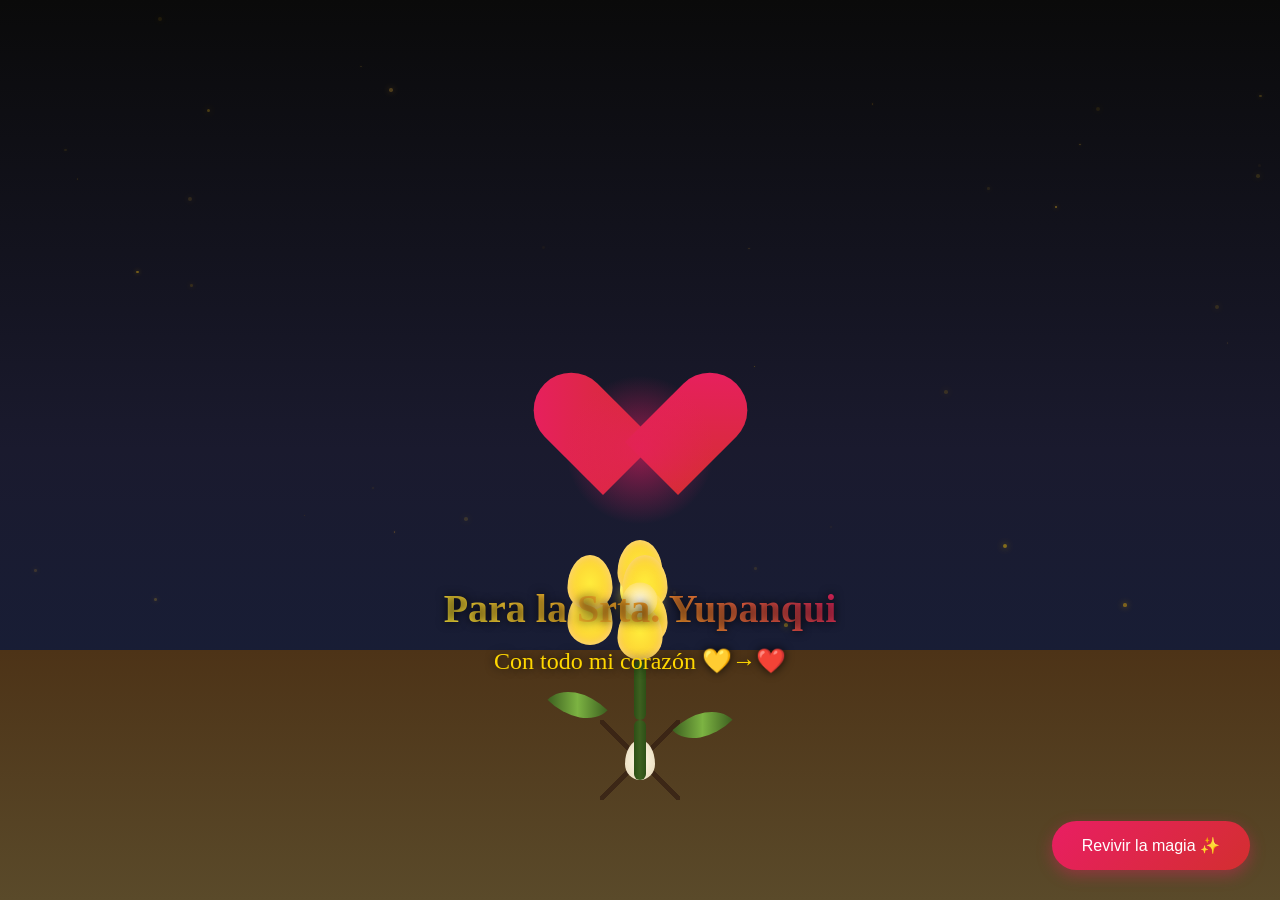
==== commit 956cc757: "detalle 1" ====
--- a/index.html
+++ b/index.html
@@ -4,7 +4,7 @@
     <meta charset="UTF-8">
     <meta name="viewport" content="width=device-width, initial-scale=1.0">
     <title>El Renacer del Amor</title>
-    <link rel="stylesheet" href="styles.css">
+    <link rel="stylesheet" href="styles.css?v=1.0">
 </head>
 <body>
     <div class="scene">
@@ -78,6 +78,6 @@
     <!-- Botón de reinicio -->
     <button class="restart-btn" onclick="restartAnimation()">Revivir la magia ✨</button>
 
-    <script src="script.js"></script>
+    <script src="script.js?v=1.0"></script>
 </body>
 </html>
